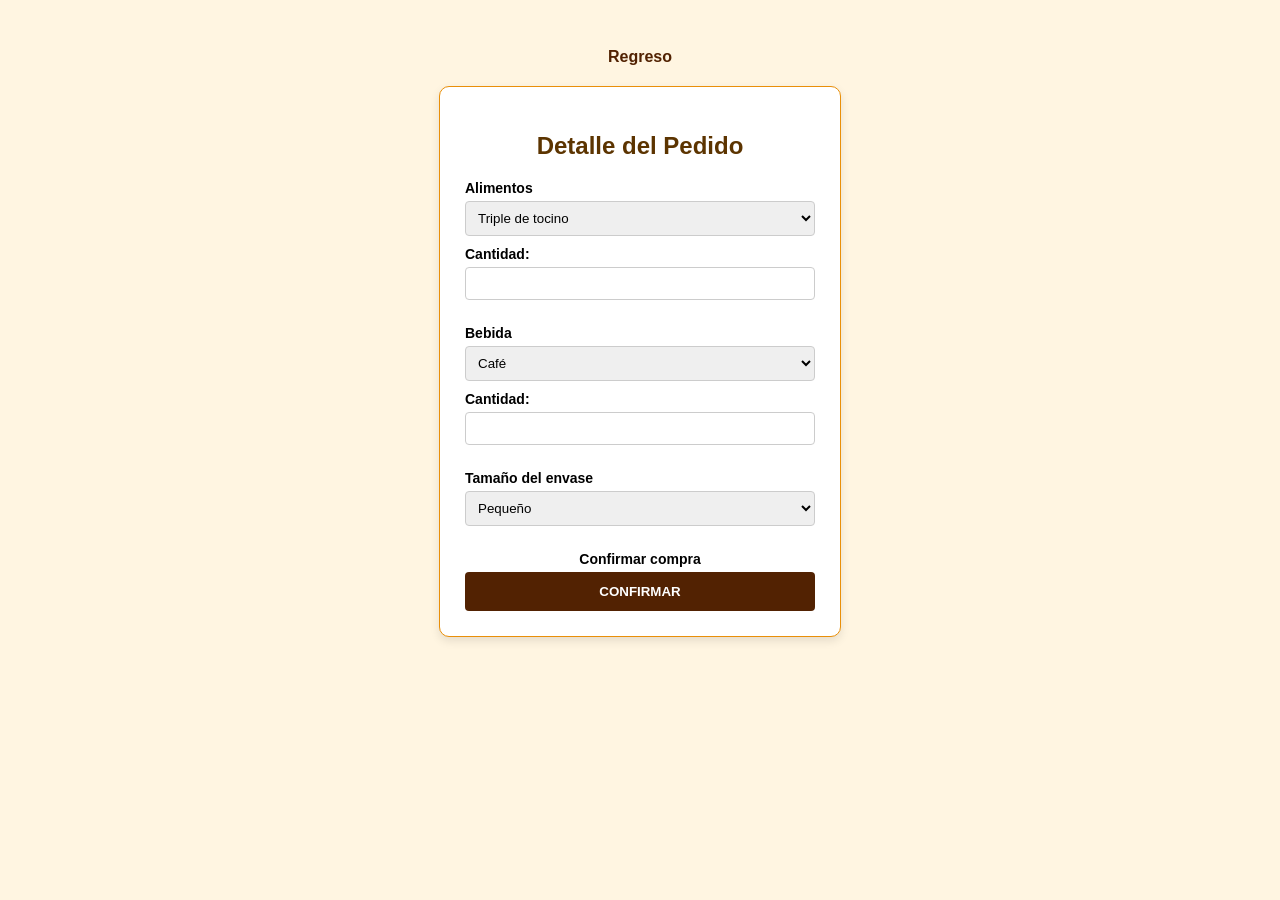
==== carrito/carro.html @ 8529e2bc "Update carro.html" ====
<!DOCTYPE html>
<html lang="en">
<head>
    <meta charset="UTF-8">
    <meta name="viewport" content="width=device-width, initial-scale=1.0">
    <title>Carrito</title>
    <link rel="stylesheet" href="../css/carrito.css">
</head>
<body class="cuerpo-carrito">

    <a href="../index.html" class="boton-regreso">Regreso</a>

    <div class="contenedor-compra">
        <h2>Detalle del Pedido</h2>
        
        <form action="" method="get">
        <div class="grupo-input">
            <label>Alimentos</label>
            <select class="control-formulario">
                <option value="Opcion 1">Triple de tocino</option>
                <option value="Opcion 2">Galleta de Chocochips</option>
                <option value="Opcion 3">Torta de Chocolate</option>
                <option value="Opcion 4">Croissant con Jamón y Queso</option>
                <option value="Opcion 5">Keke de Zanahoria</option>
                <option value="Opcion 6">Dona con Chispas</option>
                <option value="Opcion 7">Croissant de Mantequilla</option>
                <option value="Opcion 8">Keke de Piña</option>
                <option value="Opcion 9">Sándwich de chicharrón</option>
            </select>
            <label>Cantidad:</label>
            <input type="number" class="control-formulario" min="0">
            </div>

            <div class="grupo-input">
            <label>Bebida</label>
            <select class="control-formulario">
                <option value="Opcion 1">Café</option>
                <option value="Opcion 2">Mocachino</option>
                <option value="Opcion 3">Jugo de Fresa</option>
                <option value="Opcion 4">Café Espresso</option>
                <option value="Opcion 5">Jugo Especial</option>
                <option value="Opcion 6">Té de Manzana</option>
                <option value="Opcion 7">Chocolate Caliente</option>
                <option value="Opcion 8">Jugo Especial</option>
                <option value="Opcion 9">Té de Manzana</option>
            </select>
            <label>Cantidad:</label>
            <input type="number" class="control-formulario" min="0">
            </div>

            <div class="grupo-input">
            <label>Tamaño del envase</label>
            <select class="control-formulario">
                <option value="Opcion 1">Pequeño</option>
                <option value="Opcion 2">Mediano</option>
                <option value="Opcion 3">Grande</option>
            </select>
            </div>

            <div class="grupo-confirmar">
                <label>Confirmar compra</label>
                <input type="submit" id="btn-confirmar" value="CONFIRMAR"/>
            </div>
        </form>
    </div>
</body>
</html>
---- css/carrito.css ----
.cuerpo-carrito {
    background-color: rgb(255, 245, 225);
    font-family: Arial, sans-serif;
    padding: 40px;
    text-align: center;
}

.contenedor-compra {
    background-color: #ffffff;
    width: 350px;
    margin: 0 auto;
    padding: 25px;
    border-radius: 10px;
    box-shadow: 0px 4px 10px rgba(0,0,0,0.1); 
    border: 1px solid rgb(233, 143, 9);
}

h2 {
    color: rgb(92, 52, 0);
    margin-bottom: 20px;
}

.grupo-input {
    text-align: left;
    margin-bottom: 15px;
}

label {
    font-weight: bold;
    display: block;
    margin-bottom: 5px;
    font-size: 14px;
}

.control-formulario {
    width: 100%;
    padding: 8px;
    border: 1px solid #ccc;
    border-radius: 4px;
    box-sizing: border-box;
    margin-bottom: 10px;
}

#btn-confirmar {
    background-color: rgb(82, 34, 2);
    color: white;
    border: none;
    padding: 12px;
    width: 100%;
    font-weight: bold;
    cursor: pointer;
    border-radius: 4px;
}

#btn-confirmar:hover {
    background-color: rgb(233, 143, 9);
}

.boton-regreso {
    text-decoration: none;
    color: rgb(82, 34, 2);
    font-weight: bold;
    display: block;
    margin-bottom: 20px;
}
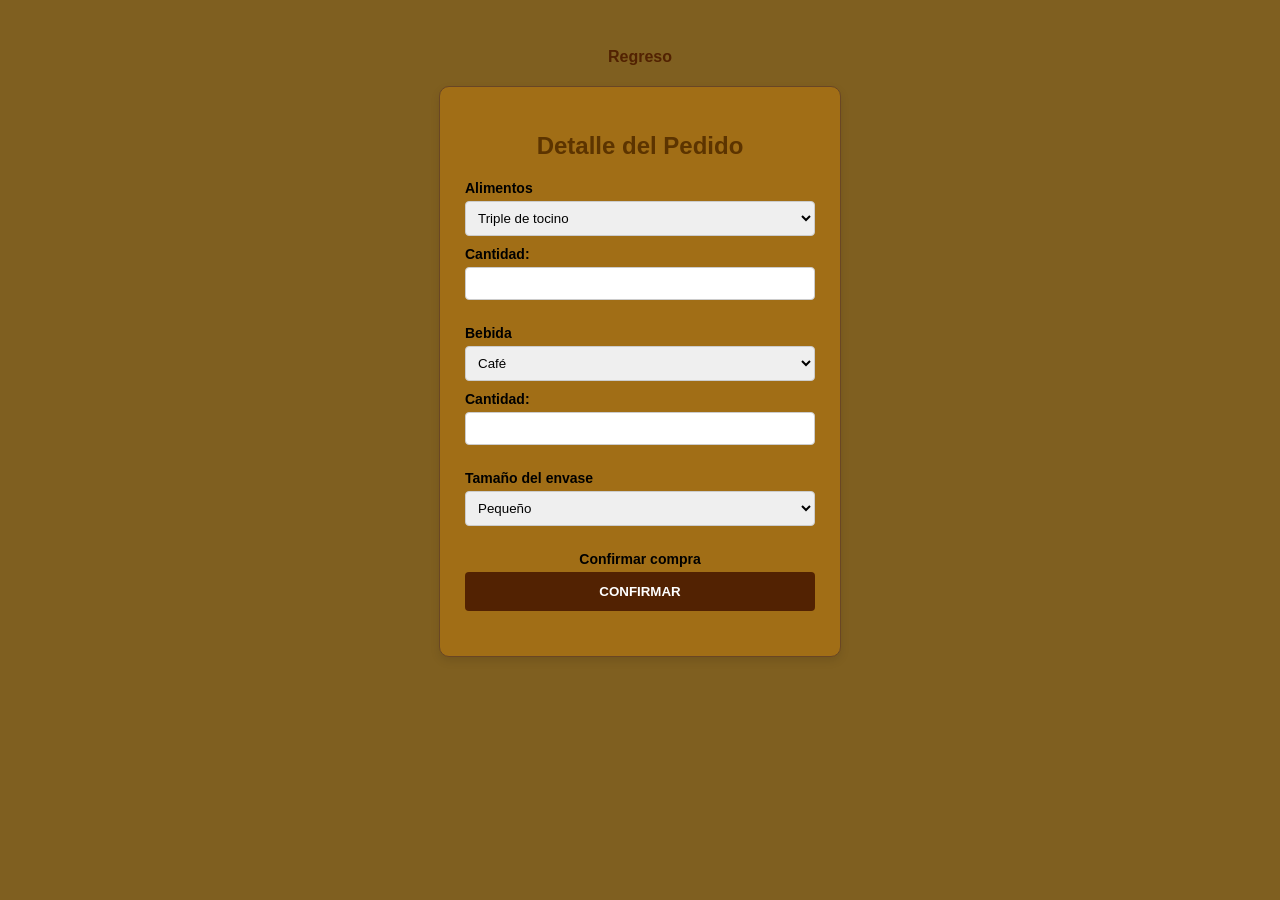
==== commit f8d0c9f1: "Update carro.html" ====
--- a/carrito/carro.html
+++ b/carrito/carro.html
@@ -59,7 +59,7 @@
 
             <div class="grupo-confirmar">
                 <label>Confirmar compra</label>
-                <input type="submit" id="btn-confirmar" value="CONFIRMAR"/>
+                <input <a href="../index.html" class="boton-regreso" type="submit" id="btn-confirmar" value="CONFIRMAR"/></a>
             </div>
         </form>
     </div>
--- a/css/carrito.css
+++ b/css/carrito.css
@@ -1,18 +1,18 @@
 .cuerpo-carrito {
-    background-color: rgb(255, 245, 225);
+    background-color: rgb(127 95 32);
     font-family: Arial, sans-serif;
     padding: 40px;
     text-align: center;
 }
 
 .contenedor-compra {
-    background-color: #ffffff;
+    background-color: #a16e16;
     width: 350px;
     margin: 0 auto;
     padding: 25px;
     border-radius: 10px;
     box-shadow: 0px 4px 10px rgba(0,0,0,0.1); 
-    border: 1px solid rgb(233, 143, 9);
+    border: 1px solid rgb(105 70 36);
 }
 
 h2 {
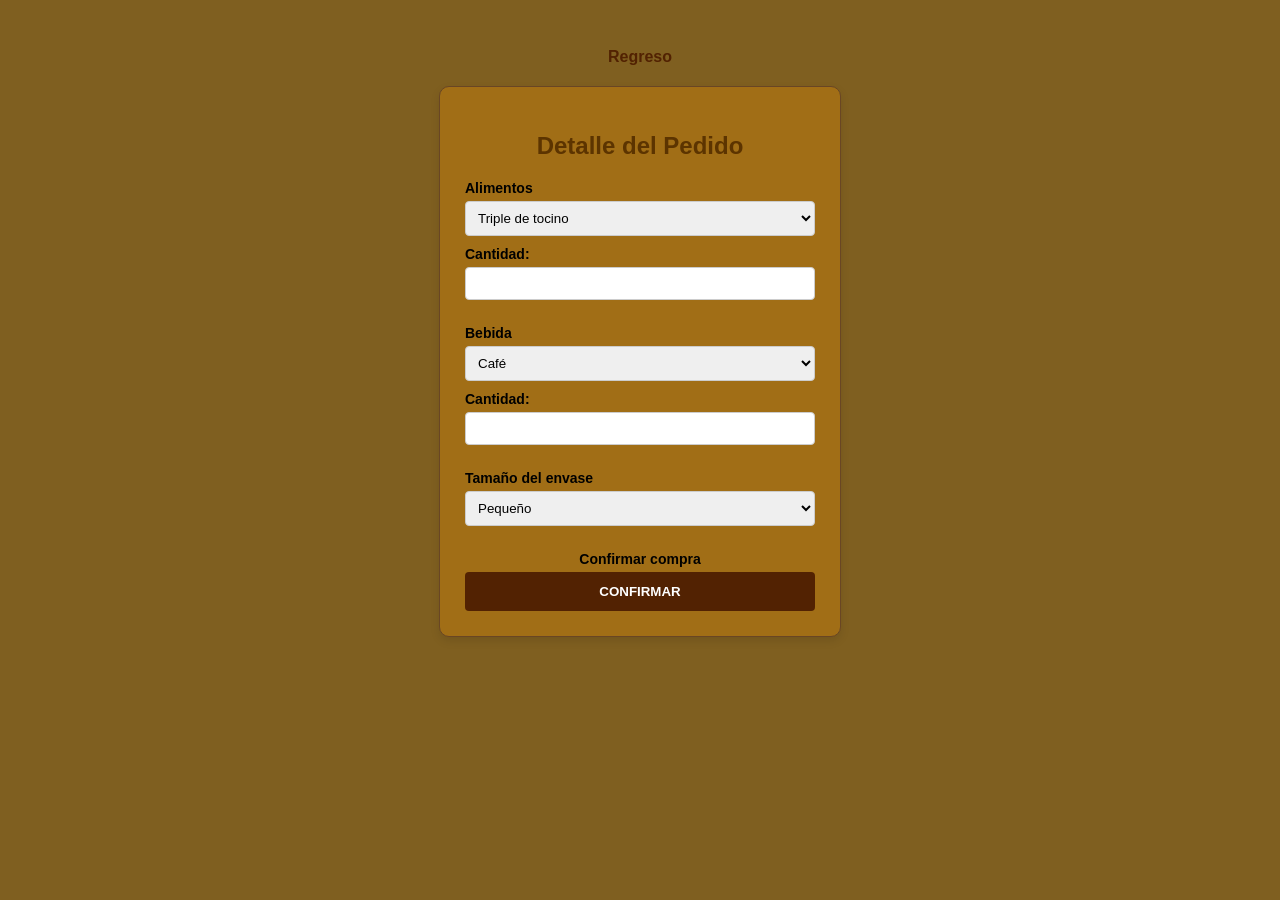
==== commit b28a937d: "Update carro.html" ====
--- a/carrito/carro.html
+++ b/carrito/carro.html
@@ -59,7 +59,7 @@
 
             <div class="grupo-confirmar">
                 <label>Confirmar compra</label>
-                <input <a href="../index.html" class="boton-regreso" type="submit" id="btn-confirmar" value="CONFIRMAR"/></a>
+                <input type="submit" id="btn-confirmar" value="CONFIRMAR"/>
             </div>
         </form>
     </div>
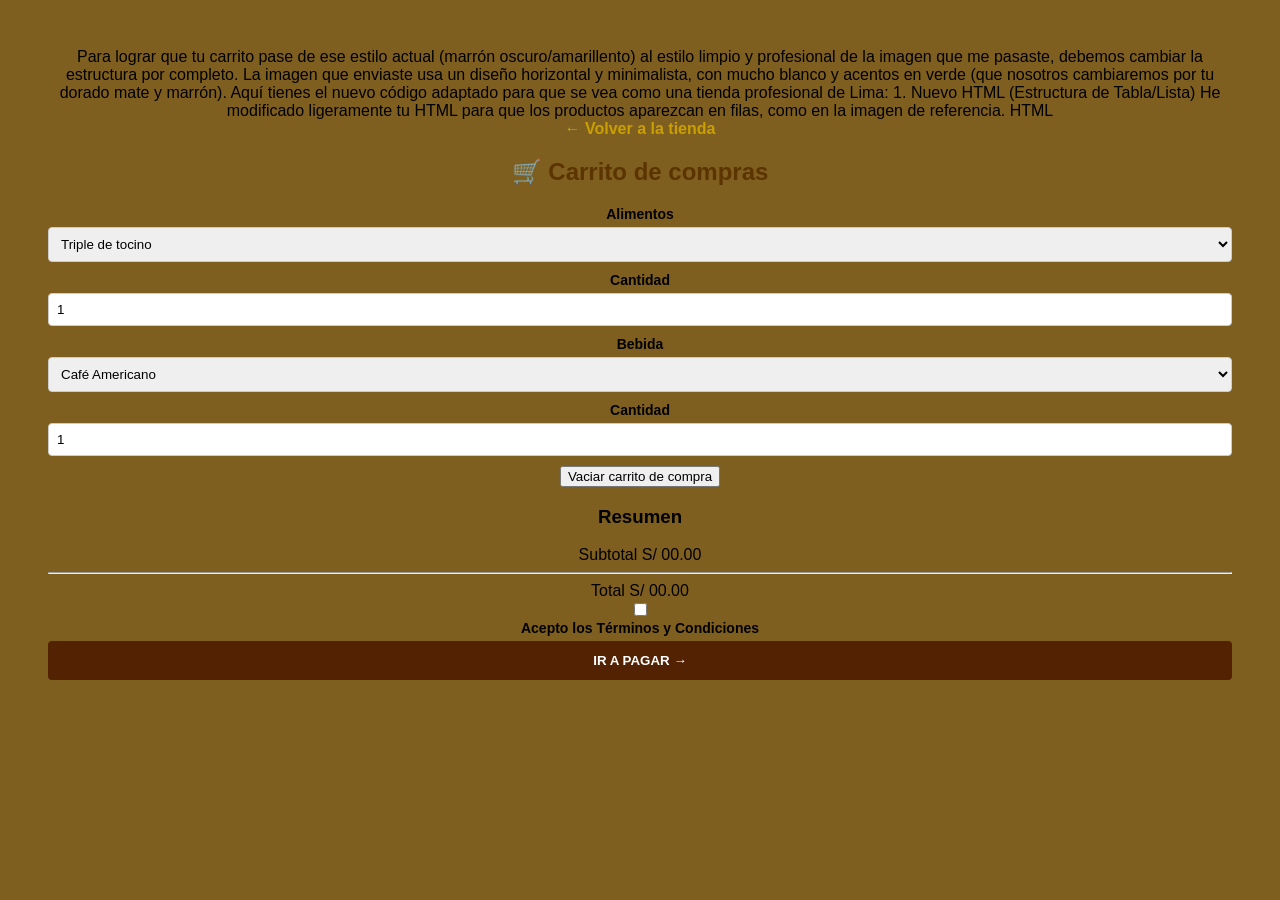
==== commit bbac7dc4: "Update carro.html" ====
--- a/carrito/carro.html
+++ b/carrito/carro.html
@@ -6,62 +6,84 @@
     <title>Carrito</title>
     <link rel="stylesheet" href="../css/carrito.css">
 </head>
+Para lograr que tu carrito pase de ese estilo actual (marrón oscuro/amarillento) al estilo limpio y profesional de la imagen que me pasaste, debemos cambiar la estructura por completo. La imagen que enviaste usa un diseño horizontal y minimalista, con mucho blanco y acentos en verde (que nosotros cambiaremos por tu dorado mate y marrón).
+
+Aquí tienes el nuevo código adaptado para que se vea como una tienda profesional de Lima:
+
+1. Nuevo HTML (Estructura de Tabla/Lista)
+He modificado ligeramente tu HTML para que los productos aparezcan en filas, como en la imagen de referencia.
+
+HTML
+<!DOCTYPE html>
+<html lang="es">
+<head>
+    <meta charset="UTF-8">
+    <meta name="viewport" content="width=device-width, initial-scale=1.0">
+    <title>Carrito - La Logia de Miga & Taza</title>
+    <link rel="stylesheet" href="../css/carrito.css">
+</head>
 <body class="cuerpo-carrito">
 
-    <a href="../index.html" class="boton-regreso">Regreso</a>
+    <div class="contenedor-principal">
+        <a href="../index.html" class="boton-regreso">← Volver a la tienda</a>
+        
+        <div class="flex-carrito">
+            <div class="seccion-productos">
+                <h2>🛒 Carrito de compras</h2>
+                
+                <div class="fila-producto">
+                    <div class="info-prod">
+                        <label>Alimentos</label>
+                        <select class="control-formulario">
+                            <option>Triple de tocino</option>
+                            <option>Galleta de Chocochips</option>
+                            <option>Torta de Chocolate</option>
+                        </select>
+                    </div>
+                    <div class="info-cantidad">
+                        <label>Cantidad</label>
+                        <input type="number" class="control-formulario" value="1" min="0">
+                    </div>
+                </div>
 
-    <div class="contenedor-compra">
-        <h2>Detalle del Pedido</h2>
-        
-        <form action="" method="get">
-        <div class="grupo-input">
-            <label>Alimentos</label>
-            <select class="control-formulario">
-                <option value="Opcion 1">Triple de tocino</option>
-                <option value="Opcion 2">Galleta de Chocochips</option>
-                <option value="Opcion 3">Torta de Chocolate</option>
-                <option value="Opcion 4">Croissant con Jamón y Queso</option>
-                <option value="Opcion 5">Keke de Zanahoria</option>
-                <option value="Opcion 6">Dona con Chispas</option>
-                <option value="Opcion 7">Croissant de Mantequilla</option>
-                <option value="Opcion 8">Keke de Piña</option>
-                <option value="Opcion 9">Sándwich de chicharrón</option>
-            </select>
-            <label>Cantidad:</label>
-            <input type="number" class="control-formulario" min="0">
+                <div class="fila-producto">
+                    <div class="info-prod">
+                        <label>Bebida</label>
+                        <select class="control-formulario">
+                            <option>Café Americano</option>
+                            <option>Mocachino</option>
+                            <option>Jugo de Fresa</option>
+                        </select>
+                    </div>
+                    <div class="info-cantidad">
+                        <label>Cantidad</label>
+                        <input type="number" class="control-formulario" value="1" min="0">
+                    </div>
+                </div>
+                
+                <button class="btn-vaciar">Vaciar carrito de compra</button>
             </div>
 
-            <div class="grupo-input">
-            <label>Bebida</label>
-            <select class="control-formulario">
-                <option value="Opcion 1">Café</option>
-                <option value="Opcion 2">Mocachino</option>
-                <option value="Opcion 3">Jugo de Fresa</option>
-                <option value="Opcion 4">Café Espresso</option>
-                <option value="Opcion 5">Jugo Especial</option>
-                <option value="Opcion 6">Té de Manzana</option>
-                <option value="Opcion 7">Chocolate Caliente</option>
-                <option value="Opcion 8">Jugo Especial</option>
-                <option value="Opcion 9">Té de Manzana</option>
-            </select>
-            <label>Cantidad:</label>
-            <input type="number" class="control-formulario" min="0">
+            <div class="seccion-resumen">
+                <h3>Resumen</h3>
+                <div class="linea-resumen">
+                    <span>Subtotal</span>
+                    <span>S/ 00.00</span>
+                </div>
+                <hr>
+                <div class="linea-resumen total">
+                    <span>Total</span>
+                    <span>S/ 00.00</span>
+                </div>
+                
+                <div class="check-terminos">
+                    <input type="checkbox" id="terminos">
+                    <label for="terminos">Acepto los Términos y Condiciones</label>
+                </div>
+
+                <input type="submit" id="btn-confirmar" value="IR A PAGAR →">
             </div>
-
-            <div class="grupo-input">
-            <label>Tamaño del envase</label>
-            <select class="control-formulario">
-                <option value="Opcion 1">Pequeño</option>
-                <option value="Opcion 2">Mediano</option>
-                <option value="Opcion 3">Grande</option>
-            </select>
-            </div>
-
-            <div class="grupo-confirmar">
-                <label>Confirmar compra</label>
-                <input type="submit" id="btn-confirmar" value="CONFIRMAR"/>
-            </div>
-        </form>
+        </div>
     </div>
 </body>
 </html>
--- a/css/carrito.css
+++ b/css/carrito.css
@@ -58,7 +58,7 @@
 
 .boton-regreso {
     text-decoration: none;
-    color: rgb(82, 34, 2);
+    color: rgb(201 160 0);
     font-weight: bold;
     display: block;
     margin-bottom: 20px;
--- a/css/carrito.css
+++ b/css/carrito.css
@@ -58,7 +58,7 @@
 
 .boton-regreso {
     text-decoration: none;
-    color: rgb(82, 34, 2);
+    color: rgb(201 160 0);
     font-weight: bold;
     display: block;
     margin-bottom: 20px;
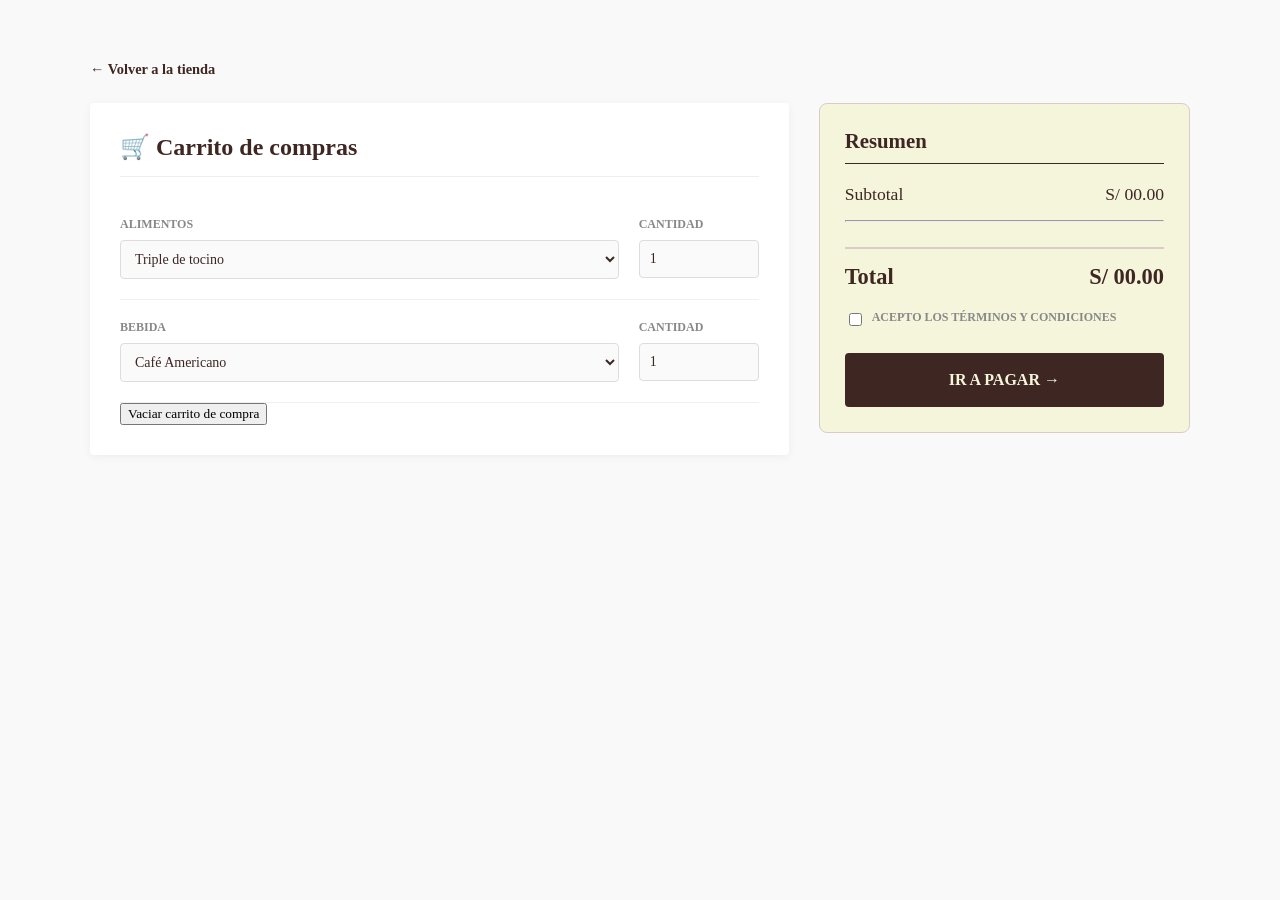
==== commit ff8c06a4: "Update carro.html" ====
--- a/carrito/carro.html
+++ b/carrito/carro.html
@@ -1,19 +1,3 @@
-<!DOCTYPE html>
-<html lang="en">
-<head>
-    <meta charset="UTF-8">
-    <meta name="viewport" content="width=device-width, initial-scale=1.0">
-    <title>Carrito</title>
-    <link rel="stylesheet" href="../css/carrito.css">
-</head>
-Para lograr que tu carrito pase de ese estilo actual (marrón oscuro/amarillento) al estilo limpio y profesional de la imagen que me pasaste, debemos cambiar la estructura por completo. La imagen que enviaste usa un diseño horizontal y minimalista, con mucho blanco y acentos en verde (que nosotros cambiaremos por tu dorado mate y marrón).
-
-Aquí tienes el nuevo código adaptado para que se vea como una tienda profesional de Lima:
-
-1. Nuevo HTML (Estructura de Tabla/Lista)
-He modificado ligeramente tu HTML para que los productos aparezcan en filas, como en la imagen de referencia.
-
-HTML
 <!DOCTYPE html>
 <html lang="es">
 <head>
--- a/css/carrito.css
+++ b/css/carrito.css
@@ -1,65 +1,164 @@
-.cuerpo-carrito {
-    background-color: rgb(127 95 32);
-    font-family: Arial, sans-serif;
-    padding: 40px;
-    text-align: center;
+/* 1. CONFIGURACIÓN GENERAL */
+* {
+    box-sizing: border-box;
+    font-family: 'Cambria', 'Georgia', serif; /* Misma fuente que el index */
 }
 
-.contenedor-compra {
-    background-color: #a16e16;
-    width: 350px;
-    margin: 0 auto;
-    padding: 25px;
-    border-radius: 10px;
-    box-shadow: 0px 4px 10px rgba(0,0,0,0.1); 
-    border: 1px solid rgb(105 70 36);
+body {
+    background-color: #F9F9F9; /* Gris muy claro para dar limpieza */
+    margin: 0;
+    padding: 20px;
+    color: #3E2723;
 }
 
-h2 {
-    color: rgb(92, 52, 0);
-    margin-bottom: 20px;
+.contenedor-principal {
+    max-width: 1100px;
+    margin: 40px auto;
 }
 
-.grupo-input {
-    text-align: left;
-    margin-bottom: 15px;
+/* 2. BOTÓN DE REGRESO (Estilo sutil) */
+.boton-regreso {
+    text-decoration: none;
+    color: #3E2723;
+    font-weight: bold;
+    display: inline-block;
+    margin-bottom: 25px;
+    font-size: 0.9em;
+    transition: 0.3s;
+}
+
+.boton-regreso:hover {
+    color: #C5A059;
+}
+
+/* 3. ESTRUCTURA FLEXIBLE (Como la imagen de referencia) */
+.flex-carrito {
+    display: flex;
+    gap: 30px;
+    align-items: flex-start;
+}
+
+/* 4. SECCIÓN IZQUIERDA: PRODUCTOS */
+.seccion-productos {
+    background: #FFFFFF;
+    flex: 2; /* Ocupa más espacio */
+    padding: 30px;
+    border-radius: 4px;
+    box-shadow: 0 2px 10px rgba(0,0,0,0.05);
+}
+
+.seccion-productos h2 {
+    margin-top: 0;
+    font-size: 1.5em;
+    border-bottom: 1px solid #EEEEEE;
+    padding-bottom: 15px;
+}
+
+.fila-producto {
+    display: flex;
+    justify-content: space-between;
+    align-items: center;
+    padding: 20px 0;
+    border-bottom: 1px solid #F0F0F0;
+}
+
+.info-prod {
+    flex: 2;
+}
+
+.info-cantidad {
+    flex: 1;
+    max-width: 120px;
+    margin-left: 20px;
 }
 
 label {
+    display: block;
+    font-size: 12px;
+    text-transform: uppercase;
+    color: #888;
+    margin-bottom: 8px;
     font-weight: bold;
-    display: block;
-    margin-bottom: 5px;
-    font-size: 14px;
 }
 
 .control-formulario {
     width: 100%;
-    padding: 8px;
-    border: 1px solid #ccc;
+    padding: 10px;
+    border: 1px solid #DDD;
     border-radius: 4px;
-    box-sizing: border-box;
-    margin-bottom: 10px;
+    background-color: #FAFAFA;
+    color: #3E2723;
+    font-size: 14px;
 }
 
+/* 5. SECCIÓN DERECHA: RESUMEN (Caja Crema) */
+.seccion-resumen {
+    background: #F5F5DC; /* Fondo Crema de la cafetería */
+    flex: 1; /* Ocupa menos espacio */
+    padding: 25px;
+    border-radius: 8px;
+    border: 1px solid #D7CCC8;
+    position: sticky;
+    top: 20px;
+}
+
+.seccion-resumen h3 {
+    margin-top: 0;
+    font-size: 1.3em;
+    border-bottom: 1px solid #3E2723;
+    padding-bottom: 10px;
+    margin-bottom: 20px;
+}
+
+.linea-resumen {
+    display: flex;
+    justify-content: space-between;
+    margin: 15px 0;
+    font-size: 1.1em;
+}
+
+.linea-resumen.total {
+    font-weight: bold;
+    font-size: 1.4em;
+    margin-top: 25px;
+    border-top: 2px solid #D7CCC8;
+    padding-top: 15px;
+}
+
+/* 6. BOTÓN DE PAGO (El que más resalta) */
 #btn-confirmar {
-    background-color: rgb(82, 34, 2);
-    color: white;
+    background-color: #3E2723; /* Marrón Oscuro */
+    color: #F5F5DC; /* Texto Crema */
+    width: 100%;
+    padding: 18px;
     border: none;
-    padding: 12px;
-    width: 100%;
+    border-radius: 4px;
     font-weight: bold;
+    font-size: 16px;
     cursor: pointer;
-    border-radius: 4px;
+    margin-top: 20px;
+    text-transform: uppercase;
+    transition: 0.3s;
 }
 
 #btn-confirmar:hover {
-    background-color: rgb(233, 143, 9);
+    background-color: #C5A059; /* Cambia a Dorado al pasar el mouse */
+    color: #3E2723;
+    box-shadow: 0 4px 12px rgba(0,0,0,0.15);
 }
 
-.boton-regreso {
-    text-decoration: none;
-    color: rgb(201 160 0);
-    font-weight: bold;
-    display: block;
-    margin-bottom: 20px;
+/* 7. CHECKBOX DE TÉRMINOS */
+.check-terminos {
+    margin-top: 20px;
+    font-size: 0.85em;
+    display: flex;
+    align-items: flex-start;
 }
+
+.check-terminos input {
+    margin-right: 10px;
+    margin-top: 3px;
+}
+
+/* NOTA: Las imágenes en el carrito NO tienen estilos 
+   para que se vean como tú las insertes */
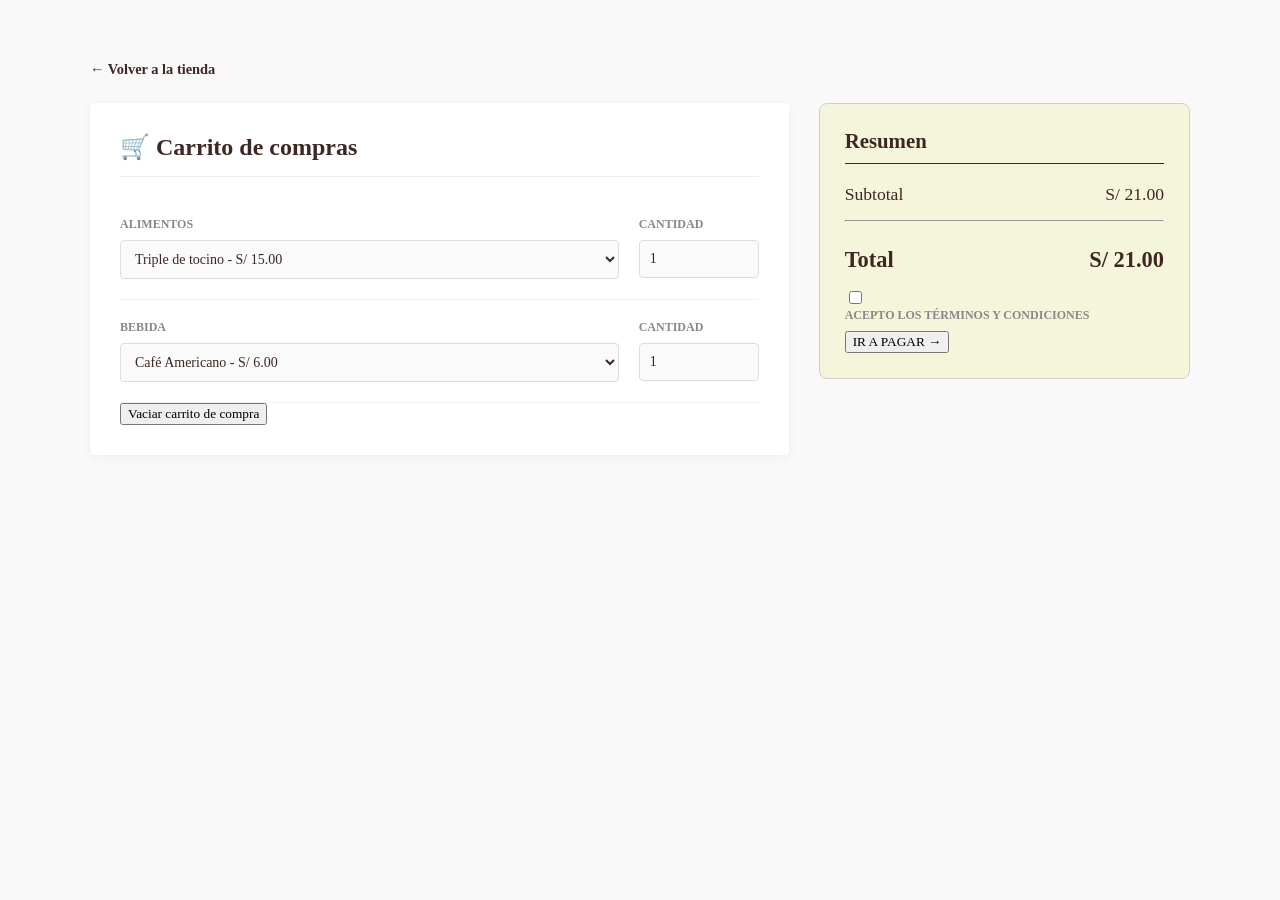
==== commit 1ae4478d: "Update carro.html" ====
--- a/carrito/carro.html
+++ b/carrito/carro.html
@@ -6,68 +6,89 @@
     <title>Carrito - La Logia de Miga & Taza</title>
     <link rel="stylesheet" href="../css/carrito.css">
 </head>
-<body class="cuerpo-carrito">
-
-    <div class="contenedor-principal">
-        <a href="../index.html" class="boton-regreso">← Volver a la tienda</a>
-        
-        <div class="flex-carrito">
-            <div class="seccion-productos">
-                <h2>🛒 Carrito de compras</h2>
-                
-                <div class="fila-producto">
-                    <div class="info-prod">
-                        <label>Alimentos</label>
-                        <select class="control-formulario">
-                            <option>Triple de tocino</option>
-                            <option>Galleta de Chocochips</option>
-                            <option>Torta de Chocolate</option>
-                        </select>
-                    </div>
-                    <div class="info-cantidad">
-                        <label>Cantidad</label>
-                        <input type="number" class="control-formulario" value="1" min="0">
-                    </div>
+<body>
+<div class="contenedor-principal">
+    <a href="#" class="boton-regreso">← Volver a la tienda</a>
+    
+    <form class="flex-carrito">
+        <div class="seccion-productos">
+            <h2>🛒 Carrito de compras</h2>
+            
+            <div class="fila-producto">
+                <div class="info-prod">
+                    <label>Alimentos</label>
+                    <select id="prod1" class="control-formulario" onchange="calcular()">
+                        <option value="15.00">Triple de tocino - S/ 15.00</option>
+                        <option value="8.50">Galleta de Chocochips - S/ 8.50</option>
+                        <option value="12.00">Torta de Chocolate - S/ 12.00</option>
+                        <option value="10.50">Sandwich de Pollo - S/ 10.50</option>
+                        <option value="14.00">Empanada de Carne - S/ 14.00</option>
+                    </select>
                 </div>
-
-                <div class="fila-producto">
-                    <div class="info-prod">
-                        <label>Bebida</label>
-                        <select class="control-formulario">
-                            <option>Café Americano</option>
-                            <option>Mocachino</option>
-                            <option>Jugo de Fresa</option>
-                        </select>
-                    </div>
-                    <div class="info-cantidad">
-                        <label>Cantidad</label>
-                        <input type="number" class="control-formulario" value="1" min="0">
-                    </div>
+                <div class="info-cantidad">
+                    <label>Cantidad</label>
+                    <input type="number" id="cant1" class="control-formulario" value="1" min="0" oninput="calcular()">
                 </div>
-                
-                <button class="btn-vaciar">Vaciar carrito de compra</button>
             </div>
 
-            <div class="seccion-resumen">
-                <h3>Resumen</h3>
-                <div class="linea-resumen">
-                    <span>Subtotal</span>
-                    <span>S/ 00.00</span>
+            <div class="fila-producto">
+                <div class="info-prod">
+                    <label>Bebida</label>
+                    <select id="prod2" class="control-formulario" onchange="calcular()">
+                        <option value="6.00">Café Americano - S/ 6.00</option>
+                        <option value="9.50">Mocachino Especial - S/ 9.50</option>
+                        <option value="7.00">Jugo de Fresa - S/ 7.00</option>
+                        <option value="8.00">Té Caliente - S/ 8.00</option>
+                        <option value="11.00">Frappé de Vainilla - S/ 11.00</option>
+                    </select>
                 </div>
-                <hr>
-                <div class="linea-resumen total">
-                    <span>Total</span>
-                    <span>S/ 00.00</span>
+                <div class="info-cantidad">
+                    <label>Cantidad</label>
+                    <input type="number" id="cant2" class="control-formulario" value="1" min="0" oninput="calcular()">
                 </div>
-                
-                <div class="check-terminos">
-                    <input type="checkbox" id="terminos">
-                    <label for="terminos">Acepto los Términos y Condiciones</label>
-                </div>
+            </div>
+            
+            <button type="reset" class="btn-vaciar" onclick="setTimeout(calcular, 10)">Vaciar carrito de compra</button>
+        </div>
 
-                <input type="submit" id="btn-confirmar" value="IR A PAGAR →">
+        <div class="seccion-resumen">
+            <h3>Resumen</h3>
+            <div class="linea-resumen">
+                <span>Subtotal</span>
+                <span id="subtotal">S/ 21.00</span>
             </div>
+            <hr>
+            <div class="linea-resumen total">
+                <span>Total</span>
+                <span id="total">S/ 21.00</span>
+            </div>
+            
+            <div class="check-terminos">
+                <input type="checkbox" id="terminos" required>
+                <label for="terminos">ACEPTO LOS TÉRMINOS Y CONDICIONES</label>
+            </div>
+
+            <button type="submit" id="btn-confirmar">IR A PAGAR →</button>
         </div>
-    </div>
+    </form>
+</div>
+
+<script>
+// Función para que el número suba y baje automáticamente
+function calcular() {
+    var p1 = parseFloat(document.getElementById("prod1").value);
+    var p2 = parseFloat(document.getElementById("prod2").value);
+    var c1 = parseInt(document.getElementById("cant1").value) || 0;
+    var c2 = parseInt(document.getElementById("cant2").value) || 0;
+
+    var suma = (p1 * c1) + (p2 * c2);
+
+    document.getElementById("subtotal").innerHTML = "S/ " + suma.toFixed(2);
+    document.getElementById("total").innerHTML = "S/ " + suma.toFixed(2);
+}
+
+// Inicializar el cálculo al cargar
+window.onload = calcular;
+</script>
 </body>
 </html>
--- a/css/carrito.css
+++ b/css/carrito.css
@@ -1,11 +1,10 @@
-/* 1. CONFIGURACIÓN GENERAL */
 * {
     box-sizing: border-box;
-    font-family: 'Cambria', 'Georgia', serif; /* Misma fuente que el index */
+    font-family: 'Cambria', 'Georgia', serif;
 }
 
 body {
-    background-color: #F9F9F9; /* Gris muy claro para dar limpieza */
+    background-color: #F9F9F9;
     margin: 0;
     padding: 20px;
     color: #3E2723;
@@ -16,7 +15,6 @@
     margin: 40px auto;
 }
 
-/* 2. BOTÓN DE REGRESO (Estilo sutil) */
 .boton-regreso {
     text-decoration: none;
     color: #3E2723;
@@ -31,17 +29,15 @@
     color: #C5A059;
 }
 
-/* 3. ESTRUCTURA FLEXIBLE (Como la imagen de referencia) */
 .flex-carrito {
     display: flex;
     gap: 30px;
     align-items: flex-start;
 }
 
-/* 4. SECCIÓN IZQUIERDA: PRODUCTOS */
 .seccion-productos {
     background: #FFFFFF;
-    flex: 2; /* Ocupa más espacio */
+    flex: 2;
     padding: 30px;
     border-radius: 4px;
     box-shadow: 0 2px 10px rgba(0,0,0,0.05);
@@ -91,10 +87,9 @@
     font-size: 14px;
 }
 
-/* 5. SECCIÓN DERECHA: RESUMEN (Caja Crema) */
 .seccion-resumen {
-    background: #F5F5DC; /* Fondo Crema de la cafetería */
-    flex: 1; /* Ocupa menos espacio */
+    background: #F5F5DC;
+    flex: 1;
     padding: 25px;
     border-radius: 8px;
     border: 1px solid #D7CCC8;
@@ -121,44 +116,4 @@
     font-weight: bold;
     font-size: 1.4em;
     margin-top: 25px;
-    border-top: 2px solid #D7CCC8;
-    padding-top: 15px;
-}
-
-/* 6. BOTÓN DE PAGO (El que más resalta) */
-#btn-confirmar {
-    background-color: #3E2723; /* Marrón Oscuro */
-    color: #F5F5DC; /* Texto Crema */
-    width: 100%;
-    padding: 18px;
-    border: none;
-    border-radius: 4px;
-    font-weight: bold;
-    font-size: 16px;
-    cursor: pointer;
-    margin-top: 20px;
-    text-transform: uppercase;
-    transition: 0.3s;
-}
-
-#btn-confirmar:hover {
-    background-color: #C5A059; /* Cambia a Dorado al pasar el mouse */
-    color: #3E2723;
-    box-shadow: 0 4px 12px rgba(0,0,0,0.15);
-}
-
-/* 7. CHECKBOX DE TÉRMINOS */
-.check-terminos {
-    margin-top: 20px;
-    font-size: 0.85em;
-    display: flex;
-    align-items: flex-start;
-}
-
-.check-terminos input {
-    margin-right: 10px;
-    margin-top: 3px;
-}
-
-/* NOTA: Las imágenes en el carrito NO tienen estilos 
-   para que se vean como tú las insertes */
+    border-top: 2
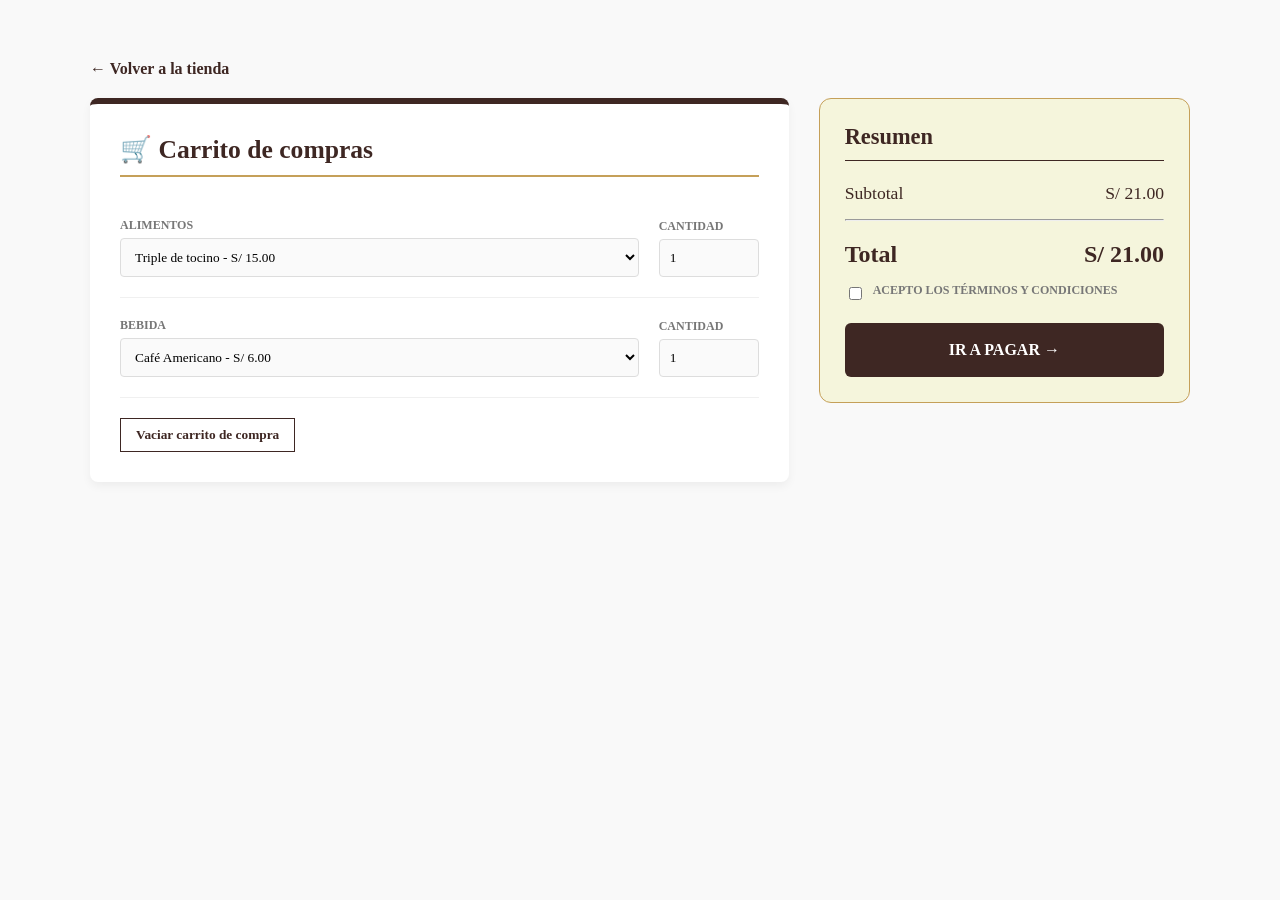
==== commit 87efd021: "Update carro.html" ====
--- a/carrito/carro.html
+++ b/carrito/carro.html
@@ -8,16 +8,26 @@
 </head>
 <body>
 <div class="contenedor-principal">
-    <a href="#" class="boton-regreso">← Volver a la tienda</a>
+    <a href="../index.html" class="boton-regreso">← Volver a la tienda</a>
     
-    <form class="flex-carrito">
+    <form class="flex-carrito" 
+          oninput="
+            let p1 = parseFloat(prod1.value);
+            let p2 = parseFloat(prod2.value);
+            let c1 = parseInt(cant1.value) || 0;
+            let c2 = parseInt(cant2.value) || 0;
+            let suma = (p1 * c1) + (p2 * c2);
+            subtotal.innerHTML = 'S/ ' + suma.toFixed(2);
+            total.innerHTML = 'S/ ' + suma.toFixed(2);
+          ">
+        
         <div class="seccion-productos">
             <h2>🛒 Carrito de compras</h2>
             
             <div class="fila-producto">
                 <div class="info-prod">
                     <label>Alimentos</label>
-                    <select id="prod1" class="control-formulario" onchange="calcular()">
+                    <select id="prod1" class="control-formulario">
                         <option value="15.00">Triple de tocino - S/ 15.00</option>
                         <option value="8.50">Galleta de Chocochips - S/ 8.50</option>
                         <option value="12.00">Torta de Chocolate - S/ 12.00</option>
@@ -27,14 +37,14 @@
                 </div>
                 <div class="info-cantidad">
                     <label>Cantidad</label>
-                    <input type="number" id="cant1" class="control-formulario" value="1" min="0" oninput="calcular()">
+                    <input type="number" id="cant1" class="control-formulario" value="1" min="0">
                 </div>
             </div>
 
             <div class="fila-producto">
                 <div class="info-prod">
                     <label>Bebida</label>
-                    <select id="prod2" class="control-formulario" onchange="calcular()">
+                    <select id="prod2" class="control-formulario">
                         <option value="6.00">Café Americano - S/ 6.00</option>
                         <option value="9.50">Mocachino Especial - S/ 9.50</option>
                         <option value="7.00">Jugo de Fresa - S/ 7.00</option>
@@ -44,11 +54,11 @@
                 </div>
                 <div class="info-cantidad">
                     <label>Cantidad</label>
-                    <input type="number" id="cant2" class="control-formulario" value="1" min="0" oninput="calcular()">
+                    <input type="number" id="cant2" class="control-formulario" value="1" min="0">
                 </div>
             </div>
             
-            <button type="reset" class="btn-vaciar" onclick="setTimeout(calcular, 10)">Vaciar carrito de compra</button>
+            <button type="reset" class="btn-vaciar">Vaciar carrito de compra</button>
         </div>
 
         <div class="seccion-resumen">
@@ -72,23 +82,5 @@
         </div>
     </form>
 </div>
-
-<script>
-// Función para que el número suba y baje automáticamente
-function calcular() {
-    var p1 = parseFloat(document.getElementById("prod1").value);
-    var p2 = parseFloat(document.getElementById("prod2").value);
-    var c1 = parseInt(document.getElementById("cant1").value) || 0;
-    var c2 = parseInt(document.getElementById("cant2").value) || 0;
-
-    var suma = (p1 * c1) + (p2 * c2);
-
-    document.getElementById("subtotal").innerHTML = "S/ " + suma.toFixed(2);
-    document.getElementById("total").innerHTML = "S/ " + suma.toFixed(2);
-}
-
-// Inicializar el cálculo al cargar
-window.onload = calcular;
-</script>
 </body>
 </html>
--- a/css/carrito.css
+++ b/css/carrito.css
@@ -1,3 +1,10 @@
+:root {
+    --cafe-oscuro: #3E2723;
+    --dorado: #C5A059;
+    --crema-fondo: #F5F5DC;
+    --blanco: #FFFFFF;
+}
+
 * {
     box-sizing: border-box;
     font-family: 'Cambria', 'Georgia', serif;
@@ -7,7 +14,7 @@
     background-color: #F9F9F9;
     margin: 0;
     padding: 20px;
-    color: #3E2723;
+    color: var(--cafe-oscuro);
 }
 
 .contenedor-principal {
@@ -17,16 +24,10 @@
 
 .boton-regreso {
     text-decoration: none;
-    color: #3E2723;
+    color: var(--cafe-oscuro);
     font-weight: bold;
     display: inline-block;
-    margin-bottom: 25px;
-    font-size: 0.9em;
-    transition: 0.3s;
-}
-
-.boton-regreso:hover {
-    color: #C5A059;
+    margin-bottom: 20px;
 }
 
 .flex-carrito {
@@ -36,18 +37,19 @@
 }
 
 .seccion-productos {
-    background: #FFFFFF;
+    background: var(--blanco);
     flex: 2;
     padding: 30px;
-    border-radius: 4px;
-    box-shadow: 0 2px 10px rgba(0,0,0,0.05);
+    border-radius: 8px;
+    box-shadow: 0 4px 10px rgba(0,0,0,0.05);
+    border-top: 6px solid var(--cafe-oscuro);
 }
 
 .seccion-productos h2 {
     margin-top: 0;
-    font-size: 1.5em;
-    border-bottom: 1px solid #EEEEEE;
-    padding-bottom: 15px;
+    border-bottom: 2px solid var(--dorado);
+    padding-bottom: 10px;
+    font-size: 1.6em;
 }
 
 .fila-producto {
@@ -55,26 +57,19 @@
     justify-content: space-between;
     align-items: center;
     padding: 20px 0;
-    border-bottom: 1px solid #F0F0F0;
+    border-bottom: 1px solid #f0f0f0;
 }
 
-.info-prod {
-    flex: 2;
-}
-
-.info-cantidad {
-    flex: 1;
-    max-width: 120px;
-    margin-left: 20px;
-}
+.info-prod { flex: 2; }
+.info-cantidad { flex: 1; max-width: 100px; margin-left: 20px; }
 
 label {
     display: block;
     font-size: 12px;
+    font-weight: bold;
+    margin-bottom: 5px;
+    color: #777;
     text-transform: uppercase;
-    color: #888;
-    margin-bottom: 8px;
-    font-weight: bold;
 }
 
 .control-formulario {
@@ -83,26 +78,34 @@
     border: 1px solid #DDD;
     border-radius: 4px;
     background-color: #FAFAFA;
-    color: #3E2723;
-    font-size: 14px;
 }
 
+.btn-vaciar {
+    background: white;
+    border: 1px solid var(--cafe-oscuro);
+    padding: 8px 15px;
+    margin-top: 20px;
+    cursor: pointer;
+    font-weight: bold;
+    color: var(--cafe-oscuro);
+}
+
+
 .seccion-resumen {
-    background: #F5F5DC;
+    background: var(--crema-fondo);
     flex: 1;
     padding: 25px;
-    border-radius: 8px;
-    border: 1px solid #D7CCC8;
+    border-radius: 12px;
+    border: 1.5px solid var(--dorado);
     position: sticky;
     top: 20px;
 }
 
 .seccion-resumen h3 {
     margin-top: 0;
-    font-size: 1.3em;
-    border-bottom: 1px solid #3E2723;
+    font-size: 1.4em;
+    border-bottom: 1px solid var(--cafe-oscuro);
     padding-bottom: 10px;
-    margin-bottom: 20px;
 }
 
 .linea-resumen {
@@ -114,6 +117,33 @@
 
 .linea-resumen.total {
     font-weight: bold;
-    font-size: 1.4em;
-    margin-top: 25px;
-    border-top: 2
+    font-size: 1.5em;
+    margin-top: 20px;
+}
+
+#btn-confirmar {
+    width: 100%;
+    background-color: var(--cafe-oscuro);
+    color: white;
+    border: none;
+    padding: 18px;
+    font-weight: bold;
+    font-size: 16px;
+    cursor: pointer;
+    border-radius: 6px;
+    margin-top: 20px;
+    transition: 0.3s;
+}
+
+#btn-confirmar:hover {
+    background-color: var(--dorado);
+}
+
+.check-terminos {
+    margin-top: 15px;
+    display: flex;
+    align-items: center;
+    gap: 8px;
+    font-size: 11px;
+    font-weight: bold;
+}
